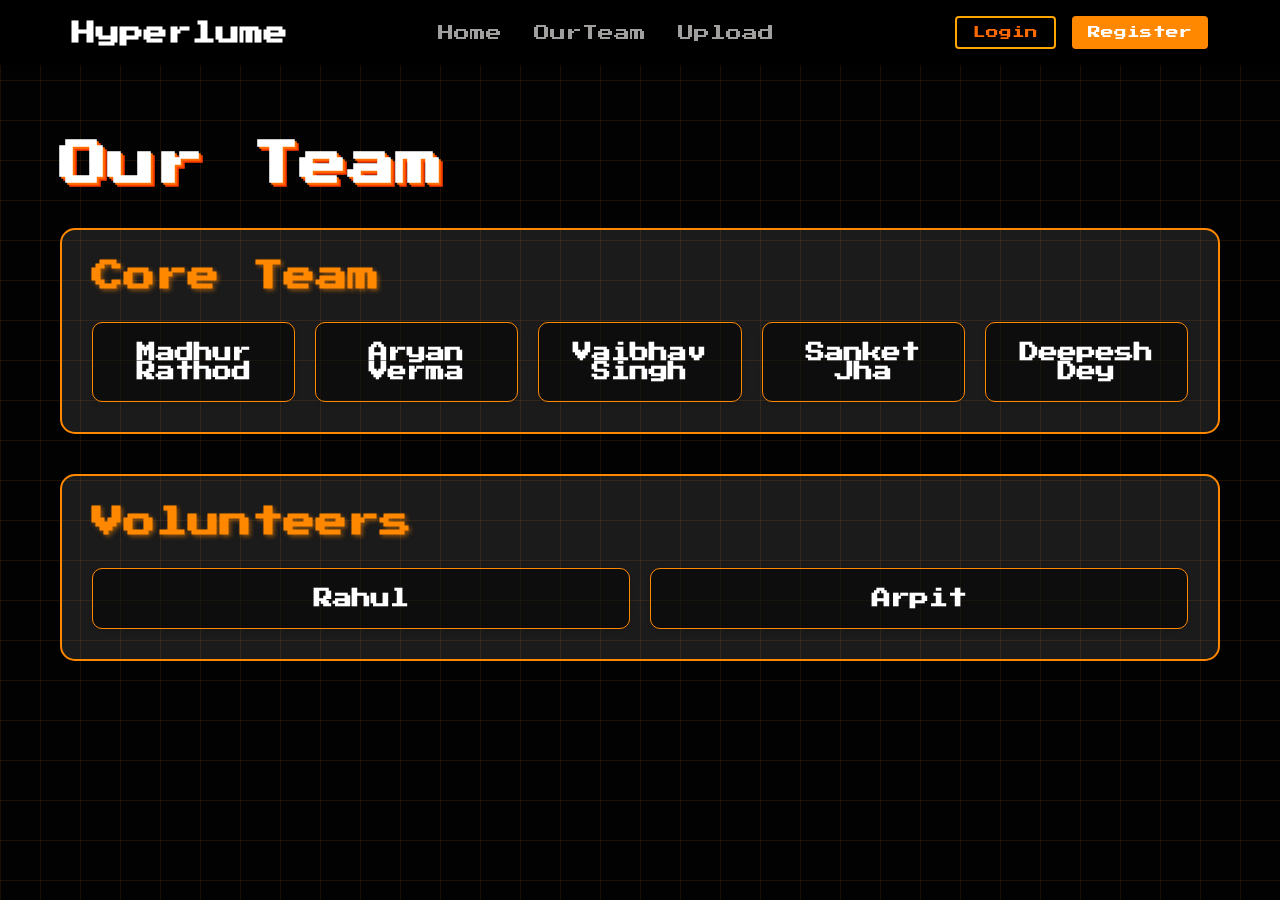
==== about.html @ 5dc6d117 "Update 7" ====
<!DOCTYPE html>
<html lang="en">
<head>
    <meta charset="UTF-8">
    <meta name="viewport" content="width=device-width, initial-scale=1.0">
    <title>About Our Team</title>
    <link rel="stylesheet" href="styles.css">
</head>
<body>
    <!-- Add navigation menu -->
    <header class="main-header">
        <div class="header-container">
            <div class="logo">
                <h1>Hyperlume</h1>
            </div>
            <nav class="nav-menu">
                <ul>
                    <li><a href="index.html">Home</a></li>
                    <li><a href="about.html">OurTeam</a></li>
                    <li><a href="upload.html">Upload</a></li>
                </ul>
            </nav>
            <div class="auth-buttons">
                <button class="btn login">Login</button>
                <button class="btn register">Register</button>
            </div>
        </div>
    </header>

    <!-- Add background effects containers -->
    <div class="retro-background">
        <div class="grid"></div>
        <!-- Scanlines will be added by JavaScript -->
    </div>
    
    <div class="coin-background">
        <!-- Coins will be added by JavaScript -->
    </div>

    <!-- Main content -->
    <div class="container" style="margin-top: 100px; position: relative; z-index: 2;">
        <h1>Our Team</h1>
        
        <section class="team-section">
            <h2>Core Team</h2>
            <div class="team-members">
                <div class="member">
                    <h3>Madhur Rathod</h3>
                </div>
                <div class="member">
                    <h3>Aryan Verma</h3>
                </div>
                <div class="member">
                    <h3>Vaibhav Singh</h3>
                </div>
                <div class="member">
                    <h3>Sanket Jha</h3>
                </div>
                <div class="member">
                    <h3>Deepesh Dey</h3>
                </div>
            </div>
        </section>

        <section class="team-section">
            <h2>Volunteers</h2>
            <div class="team-members">
                <div class="member">
                    <h3>Rahul</h3>
                </div>
                <div class="member">
                    <h3>Arpit</h3>
                </div>
            </div>
        </section>
    </div>

    <!-- Add modal forms -->
    <div class="modal" id="loginModal">
        <div class="modal-content">
            <span class="close">&times;</span>
            <h2>Login</h2>
            <form id="loginForm">
                <div class="form-group">
                    <label for="loginEmail">Email</label>
                    <input type="email" id="loginEmail" required>
                </div>
                <div class="form-group">
                    <label for="loginPassword">Password</label>
                    <input type="password" id="loginPassword" required>
                </div>
                <button type="submit" class="btn submit-btn">Login</button>
            </form>
        </div>
    </div>

    <div class="modal" id="registerModal">
        <div class="modal-content">
            <span class="close">&times;</span>
            <h2>Register</h2>
            <form id="registerForm">
                <div class="form-group">
                    <label for="registerName">Full Name</label>
                    <input type="text" id="registerName" required>
                </div>
                <div class="form-group">
                    <label for="registerEmail">Email</label>
                    <input type="email" id="registerEmail" required>
                </div>
                <div class="form-group">
                    <label for="registerPassword">Password</label>
                    <input type="password" id="registerPassword" required>
                </div>
                <div class="form-group">
                    <label for="confirmPassword">Confirm Password</label>
                    <input type="password" id="confirmPassword" required>
                </div>
                <button type="submit" class="btn submit-btn">Register</button>
            </form>
        </div>
    </div>

    <script src="script.js"></script>
</body>
</html>
---- styles.css ----
@import url('https://fonts.googleapis.com/css2?family=Press+Start+2P&display=swap');

* {
    margin: 0;
    padding: 0;
    box-sizing: border-box;
    font-family: 'Press Start 2P', cursive;
}

body {
    background-color: #1a1a1a;
    overflow-x: hidden; /* Prevent horizontal scroll */
    position: relative;
    scroll-behavior: smooth;
    -webkit-overflow-scrolling: touch; /* For better scrolling on iOS */
}

.main-header {
    background-color: #000000;
    box-shadow: 0 2px 5px rgba(0,0,0,0.1);
    padding: 1rem 0;
    position: fixed;
    top: 0;
    left: 0;
    width: 100%;
    z-index: 1000;
    transition: transform 0.3s ease;
}

.main-header.hidden {
    transform: translateY(-100%);
}

.header-container {
    max-width: 1200px;
    margin: 0 auto;
    padding: 0 2rem;
    display: flex;
    justify-content: space-between;
    align-items: center;
}

.logo h1 {
    margin: 0;
    font-size: 1.5rem;
    color: #ffffff;
}

.nav-menu ul {
    list-style: none;
    margin: 0;
    padding: 0;
    display: flex;
    gap: 2rem;
}

.nav-menu a {
    text-decoration: none;
    color: #a19e9e;
    font-weight: 500;
    transition: color 0.3s ease;
    position: relative;
    display: inline-block;
}

.nav-menu a:hover {
    color: #ff9500;
    animation: glitch 0.3s infinite;
}

@keyframes glitch {
    0% {
        transform: translate(0);
    }
    20% {
        transform: translate(-2px, 2px);
        color: #00ff00;
    }
    40% {
        transform: translate(-2px, -2px);
        color: #ff0000;
    }
    60% {
        transform: translate(2px, 2px);
        color: #0000ff;
    }
    80% {
        transform: translate(2px, -2px);
        color: #ff9500;
    }
    100% {
        transform: translate(0);
        color: #ff9500;
    }
}

.auth-buttons {
    display: flex;
    gap: 1rem;
    margin-left: 2rem;
}

.btn {
    padding: 0.5rem 1rem;
    border: none;
    border-radius: 4px;
    font-size: 0.8rem;
    cursor: pointer;
    transition: all 0.3s ease;
    font-family: 'Press Start 2P', cursive;
}

.login {
    background-color: transparent;
    border: 2px solid #ffa600;
    color: #ff6a00;
}

.login:hover {
    background-color: #ff8800;
    color: white;
}

.register {
    background-color: #ff8800;
    color: white;
}

.register:hover {
    background-color: #c76a00;
}

.video-background {
    position: relative;
    top: 70px;
    left: 0;
    transform: none;
    display: flex;
    justify-content: center;
    align-items: center;
    z-index: 0;
    overflow: hidden;
    border-radius: 20px;
    transition: all 0.3s ease;
    cursor: pointer;
    margin: 20px auto;
    max-width: 1200px;
}

.video-background:hover {
    transform: scale(1.02);
    box-shadow: 0 0 30px rgb(198, 10, 255);
    border: 2px solid #ff00f7;
}

#myVideo {
    width: 100%;
    height: 100%;
    object-fit: cover;
    border-radius: 20px;
}

.overlay {
    position: absolute;
    top: 0;
    left: 0;
    width: 100%;
    height: 100%;
    background-color: rgba(0, 0, 0, 0.4);
    z-index: 1;
    border-radius: 20px;
}

.welcome-text {
    position: absolute;
    bottom: 250px;
    left: 50%;
    transform: translateX(-50%);
    font-size: 3rem;
    color: #fff;
    text-shadow: 2px 2px 0px #ff00f7,
                 4px 4px 0px #9700ff;
    letter-spacing: 2px;
    text-align: center;
    animation: textFloat 3s ease-in-out infinite;
    z-index: 2;
    transition: all 0.3s ease;
    width: 100%;
}

.welcome-text:hover {
    animation: textGlitch 0.5s infinite;
    cursor: pointer;
    letter-spacing: 4px;
}

@keyframes textGlitch {
    0% {
        text-shadow: 2px 2px 0px #ff00f7,
                     -2px -2px 0px #9700ff;
        transform: translateX(-50%) skew(0deg);
    }
    20% {
        text-shadow: -2px 2px 0px #00ff00,
                     2px -2px 0px #ff0000;
        transform: translateX(-52%) skew(2deg);
    }
    40% {
        text-shadow: 2px -2px 0px #ff00f7,
                     -2px 2px 0px #00ffff;
        transform: translateX(-48%) skew(-2deg);
    }
    60% {
        text-shadow: -2px -2px 0px #ff0000,
                     2px 2px 0px #0000ff;
        transform: translateX(-51%) skew(2deg);
    }
    80% {
        text-shadow: 2px 2px 0px #9700ff,
                     -2px -2px 0px #00ff00;
        transform: translateX(-49%) skew(-2deg);
    }
    100% {
        text-shadow: 2px 2px 0px #ff00f7,
                     -2px -2px 0px #9700ff;
        transform: translateX(-50%) skew(0deg);
    }
}

@keyframes textFloat {
    0%, 100% {
        transform: translateX(-50%) translateY(0);
    }
    50% {
        transform: translateX(-50%) translateY(-10px);
    }
}

.content {
    position: relative;
    z-index: 1;
    color: #fff;
    width: 100%;
}

.modal {
    display: none;
    position: fixed;
    z-index: 1000;
    left: 0;
    top: 0;
    width: 100%;
    height: 100%;
    background-color: rgba(0, 0, 0, 0.5);
}

.modal-content {
    background-color: #fefefe;
    margin: 15% auto;
    padding: 20px;
    border: 1px solid #888;
    width: 80%;
    max-width: 500px;
    border-radius: 8px;
    position: relative;
}

.close {
    position: absolute;
    right: 20px;
    top: 10px;
    color: #aaa;
    font-size: 28px;
    font-weight: bold;
    cursor: pointer;
}

.close:hover {
    color: black;
}

.form-group {
    margin-bottom: 15px;
}

.form-group label {
    display: block;
    margin-bottom: 5px;
    font-weight: bold;
}

.form-group input {
    width: 100%;
    padding: 8px;
    border: 1px solid #ddd;
    border-radius: 4px;
    font-size: 16px;
}

.submit-btn {
    width: 100%;
    padding: 10px;
    background-color: #4CAF50;
    color: white;
    border: none;
    border-radius: 4px;
    cursor: pointer;
    font-size: 16px;
}

.submit-btn:hover {
    background-color: #45a049;
}

.submission-section {
    padding: 40px 20px;
    margin-top: 100px;
    background-color: rgba(0, 0, 0, 0.8);
    border-radius: 15px;
    max-width: 800px;
    margin-left: auto;
    margin-right: auto;
    position: relative;
    z-index: 2;
}

.submission-container {
    color: #fff;
    text-align: center;
}

.submission-container h2 {
    color: #ff8800;
    margin-bottom: 30px;
    font-size: 2rem;
    text-shadow: 2px 2px 4px rgba(255, 136, 0, 0.5);
}

.countdown-timer {
    margin-bottom: 40px;
}

.countdown-timer h3 {
    color: #ff00f7;
    margin-bottom: 20px;
}

#countdown {
    display: flex;
    justify-content: center;
    gap: 20px;
}

.countdown-item {
    background: rgba(255, 136, 0, 0.1);
    padding: 15px;
    border-radius: 10px;
    min-width: 100px;
    border: 2px solid #ff8800;
}

.countdown-item span {
    font-size: 2rem;
    color: #ff8800;
    display: block;
    margin-bottom: 5px;
}

.countdown-item p {
    font-size: 0.8rem;
    color: #fff;
    margin: 0;
}

.submission-form {
    max-width: 600px;
    margin: 0 auto;
    text-align: left;
}

.submission-form .form-group {
    margin-bottom: 20px;
}

.submission-form label {
    color: #ff8800;
    margin-bottom: 10px;
    display: block;
}

.submission-form input,
.submission-form textarea {
    width: 100%;
    padding: 10px;
    background-color: rgba(255, 255, 255, 0.1);
    border: 2px solid #ff8800;
    border-radius: 5px;
    color: #fff;
    font-family: inherit;
}

.submission-form textarea {
    resize: vertical;
}

.submission-form input[type="file"] {
    padding: 5px;
}

.submission-form .submit-btn {
    background-color: #ff8800;
    border: none;
    margin-top: 20px;
}

.submission-form .submit-btn:hover {
    background-color: #ff00f7;
}

.member-section {
    border: 1px solid #ff8800;
    padding: 20px;
    margin-bottom: 30px;
    border-radius: 8px;
    background-color: rgba(255, 136, 0, 0.1);
}

.member-section h3 {
    color: #ff8800;
    margin-bottom: 20px;
    font-size: 1.2rem;
    text-align: center;
}

.submission-container h2 {
    color: #ff00f7;
    margin-bottom: 30px;
    font-size: 2rem;
    text-align: center;
    text-shadow: 2px 2px 4px rgba(255, 0, 247, 0.5);
}

.submission-form input {
    background-color: rgba(0, 0, 0, 0.3);
    color: #fff;
    border: 1px solid #ff8800;
}

.submission-form input:focus {
    outline: none;
    border-color: #ff00f7;
    box-shadow: 0 0 5px rgba(255, 0, 247, 0.5);
}

.submission-form label {
    color: #ff8800;
    margin-bottom: 8px;
    font-size: 0.9rem;
}

.submit-btn {
    background: linear-gradient(45deg, #ff8800, #ff00f7);
    border: none;
    color: white;
    padding: 15px 30px;
    font-size: 1.1rem;
    margin-top: 30px;
    transition: all 0.3s ease;
}

.submit-btn:hover {
    background: linear-gradient(45deg, #ff00f7, #ff8800);
    transform: translateY(-2px);
    box-shadow: 0 5px 15px rgba(255, 0, 247, 0.3);
}

.team-registration {
    position: relative;
    z-index: 2;
    max-width: 800px;
    margin: 250px auto 50px;
    padding: 30px;
    background-color: rgba(0, 0, 0, 0.8);
    border-radius: 15px;
    border: 2px solid #ff8800;
}

.team-registration h2 {
    color: #ff00f7;
    text-align: center;
    margin-bottom: 30px;
    font-size: 1.5rem;
    text-shadow: 2px 2px 4px rgba(255, 0, 247, 0.5);
}

.member-section {
    margin-bottom: 30px;
    padding: 20px;
    border: 1px solid #ff8800;
    border-radius: 8px;
    background-color: rgba(255, 136, 0, 0.1);
}

.member-section h3 {
    color: #ff8800;
    margin-bottom: 20px;
    font-size: 1.2rem;
    text-align: center;
}

.member-section input {
    width: 100%;
    padding: 10px;
    margin-bottom: 15px;
    background-color: rgba(0, 0, 0, 0.3);
    border: 1px solid #ff8800;
    border-radius: 5px;
    color: #fff;
    font-family: inherit;
}

.member-section input:focus {
    outline: none;
    border-color: #ff00f7;
    box-shadow: 0 0 5px rgba(255, 0, 247, 0.5);
}

.member-section label {
    display: block;
    color: #ff8800;
    margin-bottom: 8px;
    font-size: 0.9rem;
}

.submit-team-btn {
    width: 100%;
    background: linear-gradient(45deg, #ff8800, #ff00f7);
    border: none;
    color: white;
    padding: 15px 30px;
    font-size: 1.1rem;
    border-radius: 5px;
    cursor: pointer;
    transition: all 0.3s ease;
    font-family: 'Press Start 2P', cursive;
}

.submit-team-btn:hover {
    background: linear-gradient(45deg, #ff00f7, #ff8800);
    transform: translateY(-2px);
    box-shadow: 0 5px 15px rgba(255, 0, 247, 0.3);
}

/* Remove the previous game-background related styles and add these new ones */

.retro-background {
    position: fixed;
    top: 0;
    left: 0;
    width: 100%;
    height: 100%;
    z-index: -1;
    background-color: rgba(0, 0, 0, 0.9);
    overflow: hidden;
}

.scanline {
    position: absolute;
    width: 100%;
    height: 4px;
    background: linear-gradient(
        to bottom,
        rgba(255, 0, 247, 0) 0%,
        rgba(255, 0, 247, 0.3) 50%,
        rgba(255, 0, 247, 0) 100%
    );
    animation: scan 6s linear infinite;
}

.grid {
    position: absolute;
    width: 100%;
    height: 100%;
    background-image: 
        linear-gradient(rgba(255, 136, 0, 0.1) 1px, transparent 1px),
        linear-gradient(90deg, rgba(255, 136, 0, 0.1) 1px, transparent 1px);
    background-size: 40px 40px;
    animation: gridMove 20s linear infinite;
}

.glow {
    position: absolute;
    width: 150px;
    height: 150px;
    background: radial-gradient(circle, 
        rgba(255, 0, 247, 0.4) 0%,
        rgba(255, 0, 247, 0.1) 50%,
        transparent 70%
    );
    border-radius: 50%;
    filter: blur(20px);
    animation: float 8s infinite;
}

@keyframes scan {
    0% {
        transform: translateY(-100vh);
    }
    100% {
        transform: translateY(100vh);
    }
}

@keyframes gridMove {
    0% {
        transform: translateY(0);
    }
    100% {
        transform: translateY(40px);
    }
}

@keyframes float {
    0%, 100% {
        transform: translate(0, 0);
    }
    25% {
        transform: translate(50vw, 25vh);
    }
    50% {
        transform: translate(75vw, 50vh);
    }
    75% {
        transform: translate(25vw, 75vh);
    }
}

.coin-background {
    position: fixed;
    top: 0;
    left: 0;
    width: 100%;
    height: 100%;
    z-index: -1;
    pointer-events: none;
    overflow: hidden;
}

.coin {
    position: absolute;
    width: 32px;
    height: 32px;
    background-image: url('Assets/Coin.png');
    background-size: contain;
    background-repeat: no-repeat;
    opacity: 0.6;
}

@keyframes coinFloat {
    0% {
        transform: translateY(-20vh) rotate(0deg);
    }
    100% {
        transform: translateY(120vh) rotate(360deg);
    }
}

.mushroom {
    position: absolute;
    width: 32px;
    height: 32px;
    background-image: url('Assets/Mushroom.png');
    background-size: contain;
    background-repeat: no-repeat;
    opacity: 0.6;
}

@keyframes mushroomFloat {
    0% {
        transform: translateY(-20vh) rotate(0deg);
    }
    50% {
        transform: translateY(50vh) rotate(180deg);
    }
    100% {
        transform: translateY(120vh) rotate(360deg);
    }
}

.special-guest {
    padding: 80px 0;
    background: transparent;
    position: relative;
    z-index: 2;
}

.guest-card {
    display: flex;
    align-items: center;
    gap: 40px;
    background: rgba(0, 0, 0, 0.8);
    border-radius: 20px;
    padding: 40px;
    box-shadow: 0 10px 30px rgba(255, 132, 0, 0.2);
    margin-top: 40px;
    transition: transform 0.3s ease;
    border: 2px solid #ff8800;
    max-width: 1200px;
    margin-left: auto;
    margin-right: auto;
}

.guest-card:hover {
    transform: translateY(-5px);
    border-color: #ff8000;
    box-shadow: 0 15px 40px rgba(255, 102, 0, 0.3);
}

.guest-image {
    flex: 0 0 300px;
    opacity: 0;
    transform: translateX(-30px);
    transition: all 0.8s cubic-bezier(0.4, 0, 0.2, 1) 0.3s;
}

.guest-image img {
    width: 100%;
    height: 350px;
    object-fit: cover;
    border-radius: 15px;
    box-shadow: 0 5px 15px rgba(0, 0, 0, 0.2);
}

.guest-image.visible {
    opacity: 1;
    transform: translateX(0);
}

.guest-info {
    flex: 1;
}

.guest-info h3 {
    font-size: 2.5rem;
    color: #ff8800;
    margin-bottom: 10px;
    text-shadow: 2px 2px 4px rgba(255, 136, 0, 0.5);
}

.guest-title {
    font-size: 1.2rem;
    color: #00b7ff;
    margin-bottom: 20px;
    font-weight: 500;
}

.guest-description {
    font-size: 1.1rem;
    line-height: 1.6;
    color: #ffffff;
}

@media (max-width: 768px) {
    .guest-card {
        flex-direction: column;
        text-align: center;
        padding: 20px;
    }

    .guest-image {
        flex: 0 0 auto;
        width: 100%;
        max-width: 300px;
        margin: 0 auto;
    }

    .guest-info h3 {
        font-size: 2rem;
    }
}

/* About page styles */
.team-section {
    margin: 2rem 0;
    padding: 2rem;
    background-color: #f5f5f5;
    border-radius: 8px;
}

.team-members {
    display: grid;
    grid-template-columns: repeat(auto-fit, minmax(250px, 1fr));
    gap: 2rem;
    margin-top: 1.5rem;
}

.member {
    background-color: white;
    padding: 1.5rem;
    border-radius: 6px;
    box-shadow: 0 2px 4px rgba(0, 0, 0, 0.1);
    text-align: center;
    transition: transform 0.2s ease;
}

.member:hover {
    transform: translateY(-5px);
}

.member h3 {
    margin: 0;
    color: #333;
    font-size: 1.2rem;
}

/* Add smooth scrolling behavior to the html element */
html {
    scroll-behavior: smooth;
    height: 100%;
    overflow-y: scroll; /* Ensure scrollbar is always visible to prevent layout shifts */
}

/* About page specific styles */
.container {
    max-width: 1200px;
    margin: 0 auto;
    padding: 20px;
    color: white;
}

.container h1 {
    font-family: 'Press Start 2P', cursive;
    font-size: 3rem;
    margin-bottom: 40px;
    color: white;
    text-shadow: 2px 2px 0px #ff6f00,
                 4px 4px 0px #ff3c00;
}

.team-section {
    background: rgba(255, 255, 255, 0.1);
    border-radius: 15px;
    padding: 30px;
    margin-bottom: 40px;
    border: 2px solid #ff8800;
}

.team-section h2 {
    font-family: 'Press Start 2P', cursive;
    color: #ff8800;
    font-size: 2rem;
    margin-bottom: 30px;
    text-shadow: 2px 2px 4px rgba(255, 136, 0, 0.5);
}

.team-members {
    display: grid;
    grid-template-columns: repeat(auto-fit, minmax(200px, 1fr));
    gap: 20px;
}

.member {
    background: rgba(0, 0, 0, 0.5);
    padding: 20px;
    border-radius: 10px;
    text-align: center;
    border: 1px solid #ff8800;
    transition: all 0.3s ease;
}

.member:hover {
    transform: translateY(-5px);
    box-shadow: 0 0 20px rgba(255, 136, 0, 0.3);
    border-color: #ff8000;
}

.member h3 {
    font-family: 'Press Start 2P', cursive;
    color: white;
    font-size: 1.2rem;
    margin: 0;
}

/* Adjust container margin for header */
.container {
    margin-top: 120px !important;
}

/* Media Queries for About Page */
@media screen and (max-width: 1200px) {
    .container {
        padding: 20px;
        margin-top: 100px !important;
    }

    .container h1 {
        font-size: 2.5rem;
    }

    .team-section h2 {
        font-size: 1.8rem;
    }
}

@media screen and (max-width: 768px) {
    .container h1 {
        font-size: 2rem;
        text-align: center;
    }

    .team-section {
        padding: 20px;
    }

    .team-section h2 {
        font-size: 1.5rem;
        text-align: center;
    }

    .team-members {
        grid-template-columns: repeat(auto-fit, minmax(150px, 1fr));
        gap: 15px;
    }

    .member {
        padding: 15px;
    }

    .member h3 {
        font-size: 1rem;
    }

    /* Update nav-menu styles */
    .nav-menu {
        width: 100%;
    }

    .nav-menu ul {
        flex-direction: column;
        gap: 0.5rem;  /* Reduced from 1rem */
        text-align: center;
        padding: 0.5rem 0;  /* Add padding */
    }

    .nav-menu a {
        font-size: 0.9rem;  /* Smaller font size */
        padding: 0.3rem 0;  /* Add some vertical padding */
        display: block;
    }

    /* Make header more compact */
    .header-container {
        flex-direction: column;
        padding: 0.5rem;  /* Reduced from 1rem */
        gap: 0.5rem;  /* Reduced from 1rem */
    }

    .logo h1 {
        font-size: 1.2rem;  /* Smaller logo text */
    }

    .auth-buttons {
        margin: 0;
        justify-content: center;
        gap: 0.5rem;  /* Reduced gap between buttons */
    }

    .btn {
        padding: 0.3rem 0.8rem;  /* Smaller padding */
        font-size: 0.7rem;  /* Smaller font size */
    }
}

@media screen and (max-width: 480px) {
    .container h1 {
        font-size: 1.5rem;
    }

    .team-section h2 {
        font-size: 1.2rem;
    }

    .team-members {
        grid-template-columns: 1fr;
    }

    .member h3 {
        font-size: 0.9rem;
    }

    /* Adjust coin and mushroom sizes for mobile */
    .coin, .mushroom {
        width: 24px;
        height: 24px;
    }

    /* Even smaller for mobile */
    .nav-menu a {
        font-size: 0.8rem;
    }

    .logo h1 {
        font-size: 1rem;
    }

    .btn {
        padding: 0.25rem 0.6rem;
        font-size: 0.6rem;
    }
}

/* Dark mode media query */
@media (prefers-color-scheme: dark) {
    .team-section {
        background: rgba(255, 255, 255, 0.05);
    }

    .member {
        background: rgba(0, 0, 0, 0.7);
        border-color: #ff8000;
    }

    .member:hover {
        border-color: #ff6f00;
        box-shadow: 0 0 20px rgba(255, 68, 0, 0.2);
    }
}

/* Add these new styles */
.header-trigger-area {
    position: fixed;
    top: 0;
    left: 0;
    width: 100%;
    height: 10vh; /* 10% of viewport height */
    z-index: 999;
}

/* Add these styles */
.leaderboard-section {
    padding: 80px 0;
    position: relative;
    z-index: 2;
}

.leaderboard-card {
    background: rgba(0, 0, 0, 0.8);
    border-radius: 20px;
    padding: 40px;
    box-shadow: 0 10px 30px rgba(0, 157, 255, 0.2);
    border: 2px solid #0088ff;
    max-width: 1200px;
    margin: 0 auto;
    transition: transform 0.3s ease;
}

.leaderboard-card:hover {
    transform: translateY(-5px);
    border-color: #00f7ff;
    box-shadow: 0 15px 40px rgba(0, 247, 255, 0.3);
}

.leaderboard-card h2 {
    font-size: 2.5rem;
    color: #0088ff;
    margin-bottom: 30px;
    text-align: center;
    text-shadow: 2px 2px 4px rgba(0, 136, 255, 0.5);
}

.leaderboard-table {
    width: 100%;
}

.leaderboard-header {
    display: grid;
    grid-template-columns: 100px 1fr 150px;
    padding: 15px;
    background: rgba(0, 136, 255, 0.1);
    border-radius: 10px;
    margin-bottom: 10px;
    color: #0088ff;
    font-size: 1.2rem;
}

.leaderboard-row {
    display: grid;
    grid-template-columns: 100px 1fr 150px;
    padding: 15px;
    border: 1px solid rgba(0, 136, 255, 0.3);
    border-radius: 10px;
    margin-bottom: 8px;
    color: white;
    transition: all 0.3s ease;
}

.leaderboard-row:hover {
    background: rgba(0, 136, 255, 0.1);
    transform: translateX(10px);
    border-color: #00f7ff;
}

.rank {
    color: #0088ff;
    font-weight: bold;
}

.team {
    color: #ffffff;
}

.score {
    color: #00ffcc;
    text-align: right;
}

/* Media queries for leaderboard */
@media screen and (max-width: 768px) {
    .leaderboard-card {
        padding: 20px;
        margin: 0 20px;
    }

    .leaderboard-card h2 {
        font-size: 1.8rem;
    }

    .leaderboard-header, .leaderboard-row {
        grid-template-columns: 70px 1fr 100px;
        font-size: 0.9rem;
        padding: 10px;
    }
}

@media screen and (max-width: 480px) {
    .leaderboard-card h2 {
        font-size: 1.4rem;
    }

    .leaderboard-header, .leaderboard-row {
        grid-template-columns: 50px 1fr 80px;
        font-size: 0.8rem;
        padding: 8px;
    }
}
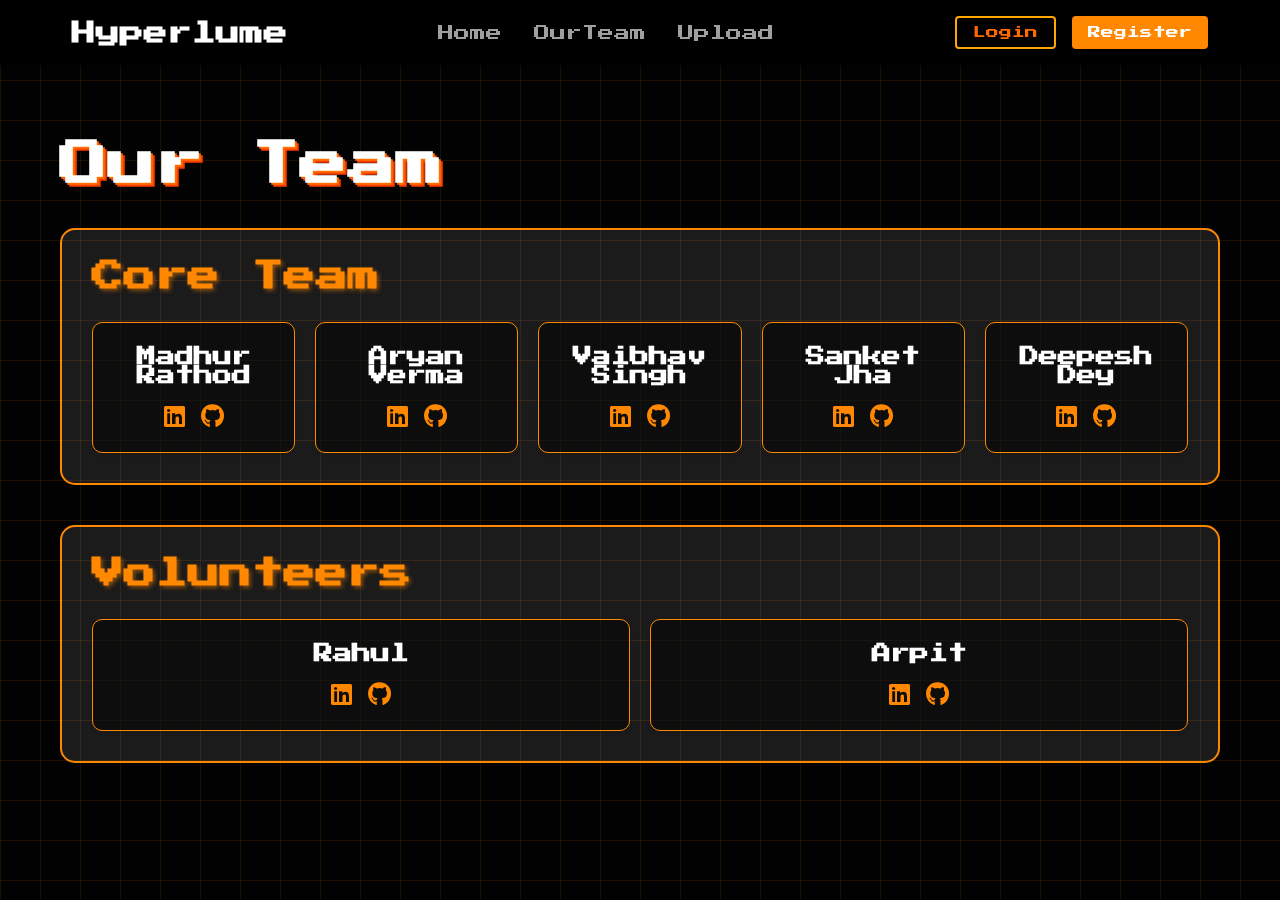
==== commit 3d8a4637: "Update 9" ====
--- a/about.html
+++ b/about.html
@@ -46,18 +46,58 @@
             <div class="team-members">
                 <div class="member">
                     <h3>Madhur Rathod</h3>
+                    <div class="social-links">
+                        <a href="https://www.linkedin.com/in/madhurrathod" target="_blank" class="social-link">
+                            <i class="fab fa-linkedin"></i>
+                        </a>
+                        <a href="https://github.com/madhur-rathod" target="_blank" class="social-link">
+                            <i class="fab fa-github"></i>
+                        </a>
+                    </div>
                 </div>
                 <div class="member">
                     <h3>Aryan Verma</h3>
+                    <div class="social-links">
+                        <a href="https://www.linkedin.com/in/aryan-verma100806/" target="_blank" class="social-link">
+                            <i class="fab fa-linkedin"></i>
+                        </a>
+                        <a href="https://github.com/aryan-verma" target="_blank" class="social-link">
+                            <i class="fab fa-github"></i>
+                        </a>
+                    </div>
                 </div>
                 <div class="member">
                     <h3>Vaibhav Singh</h3>
+                    <div class="social-links">
+                        <a href="https://www.linkedin.com/in/vaibhav-singh-4a206a312/" target="_blank" class="social-link">
+                            <i class="fab fa-linkedin"></i>
+                        </a>
+                        <a href="https://github.com/vaibhav-singh" target="_blank" class="social-link">
+                            <i class="fab fa-github"></i>
+                        </a>
+                    </div>
                 </div>
                 <div class="member">
                     <h3>Sanket Jha</h3>
+                    <div class="social-links">
+                        <a href="https://www.linkedin.com/in/sanket-jha-144844325/s" target="_blank" class="social-link">
+                            <i class="fab fa-linkedin"></i>
+                        </a>
+                        <a href="https://github.com/sanket-jha" target="_blank" class="social-link">
+                            <i class="fab fa-github"></i>
+                        </a>
+                    </div>
                 </div>
                 <div class="member">
                     <h3>Deepesh Dey</h3>
+                    <div class="social-links">
+                        <a href="https://linkedin.com/in/deepesh-dey" target="_blank" class="social-link">
+                            <i class="fab fa-linkedin"></i>
+                        </a>
+                        <a href="https://github.com/deepesh-dey" target="_blank" class="social-link">
+                            <i class="fab fa-github"></i>
+                        </a>
+                    </div>
                 </div>
             </div>
         </section>
@@ -67,9 +107,25 @@
             <div class="team-members">
                 <div class="member">
                     <h3>Rahul</h3>
+                    <div class="social-links">
+                        <a href="https://linkedin.com/in/rahul" target="_blank" class="social-link">
+                            <i class="fab fa-linkedin"></i>
+                        </a>
+                        <a href="https://github.com/rahul" target="_blank" class="social-link">
+                            <i class="fab fa-github"></i>
+                        </a>
+                    </div>
                 </div>
                 <div class="member">
                     <h3>Arpit</h3>
+                    <div class="social-links">
+                        <a href="https://linkedin.com/in/arpit" target="_blank" class="social-link">
+                            <i class="fab fa-linkedin"></i>
+                        </a>
+                        <a href="https://github.com/arpit" target="_blank" class="social-link">
+                            <i class="fab fa-github"></i>
+                        </a>
+                    </div>
                 </div>
             </div>
         </section>
@@ -120,6 +176,29 @@
         </div>
     </div>
 
+    <!-- Add audio element for hover sound -->
+    <audio id="hoverSound">
+        <source src="Assets/impact-sound-effect.mp3" type="audio/mp3">
+    </audio>
+
+    <!-- Add Font Awesome for social icons -->
+    <link rel="stylesheet" href="https://cdnjs.cloudflare.com/ajax/libs/font-awesome/5.15.4/css/all.min.css">
+
     <script src="script.js"></script>
+    <script>
+        // Get all member cards and audio element
+        const memberCards = document.querySelectorAll('.member');
+        const hoverSound = document.getElementById('hoverSound');
+
+        // Add hover event listeners to each card
+        memberCards.forEach(card => {
+            card.addEventListener('mouseenter', () => {
+                hoverSound.currentTime = 0; // Reset sound to start
+                hoverSound.volume = 0.2; // Set lower volume
+                hoverSound.play();
+            });
+        });
+    </script>
+    <script src="mouseTrail.js"></script>
 </body>
 </html> --- a/styles.css
+++ b/styles.css
@@ -1143,3 +1143,26 @@
         padding: 8px;
     }
 }
+
+.social-links {
+    display: flex;
+    justify-content: center;
+    gap: 1rem;
+    margin-top: 1rem;
+}
+
+.social-link {
+    color: #ff8800;
+    font-size: 1.5rem;
+    transition: all 0.3s ease;
+}
+
+.social-link:hover {
+    color: #ff6600;
+    transform: translateY(-3px);
+}
+
+/* Update member padding to accommodate social links */
+.member {
+    padding: 1.5rem;
+}
